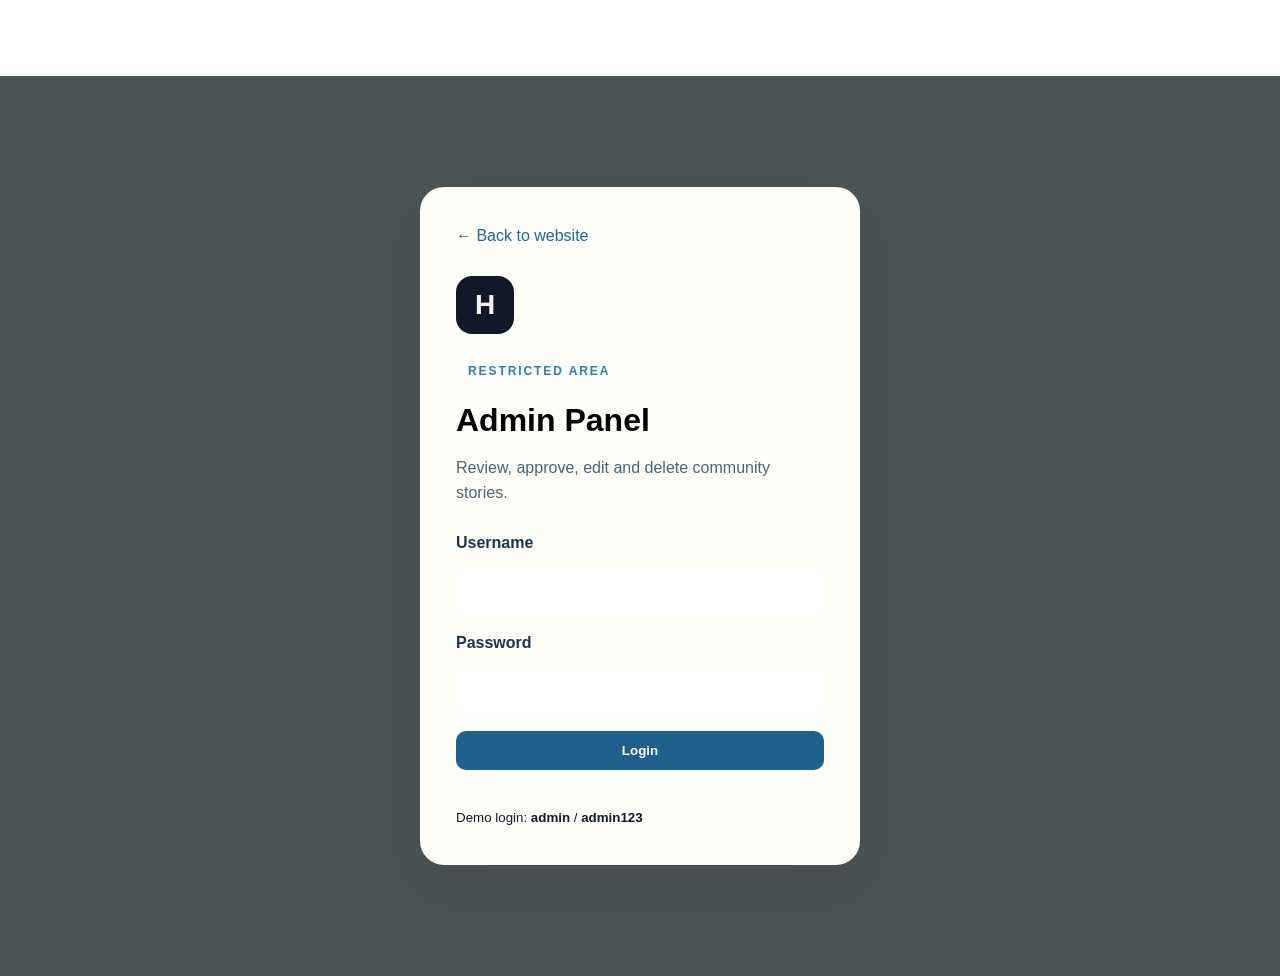
==== admin/index.html @ 547985c9 "Change more info" ====
<!doctype html>
<html lang="en">
<head>
<meta charset="utf-8">
<meta name="viewport" content="width=device-width, initial-scale=1">
<title>Admin Panel — Understanding the Himalayans</title>
<link rel="stylesheet" href="../css/style.css">
<script>try{const t=localStorage.getItem("himalayans-theme")||(matchMedia("(prefers-color-scheme: dark)").matches?"dark":"light");document.documentElement.dataset.theme=t;}catch(e){}</script>
<link rel="stylesheet" href="admin.css">
</head>
<body>
<div id="loginView" class="admin-login">
  <div class="login-card">
    <a class="back-link" href="../index.html">← Back to website</a>
    <div class="admin-logo">H</div>
    <span class="eyebrow">Restricted area</span>
    <h1>Admin Panel</h1>
    <p>Review, approve, edit and delete community stories.</p>
    <form id="loginForm">
      <label>Username<input id="username" autocomplete="username" required></label>
      <label>Password<input id="password" type="password" autocomplete="current-password" required></label>
      <button class="btn primary" type="submit">Login</button>
      <p id="loginError" class="error"></p>
    </form>
    <small>Demo login: <b>admin</b> / <b>admin123</b></small>
  </div>
</div>

<div id="adminView" class="hidden">
  <header class="admin-top">
    <div class="container admin-nav">
      <a class="brand" href="../index.html"><span class="logo">H</span><span>Understanding the Himalayans</span></a>
      <div>
        <button class="theme-toggle admin-theme-toggle" id="adminThemeToggle" type="button" title="Toggle day/night">☾</button><a class="btn light" href="../index.html">View site</a>
        <button class="btn danger-outline" id="logoutBtn">Logout</button>
      </div>
    </div>
  </header>

  <main class="container admin-main">
    <div class="admin-heading">
      <div><span class="eyebrow">Content management</span><h1>Story Administration</h1><p>Manage submitted and existing stories.</p></div>
      <div class="heading-actions"><button class="btn light" id="jsonBtn">View approved JSON</button><button class="btn primary" id="newStoryBtn">＋ Add story</button></div>
    </div>

    <div class="admin-stats">
      <div><strong id="totalCount">0</strong><span>Total stories</span></div>
      <div><strong id="pendingCount">0</strong><span>Pending approval</span></div>
      <div><strong id="approvedCount">0</strong><span>Approved</span></div>
      <div><strong id="deletedCount">0</strong><span>Deleted</span></div>
    </div>

    <div class="toolbar">
      <input id="adminSearch" placeholder="Search stories...">
      <select id="statusFilter"><option value="all">All statuses</option><option value="pending">Pending</option><option value="approved">Approved</option></select>
    </div>

    <section class="table-card">
      <div class="table-wrap">
        <table>
          <thead><tr><th>Story</th><th>Submitted by</th><th>Location</th><th>Disaster</th><th>Status</th><th>Actions</th></tr></thead>
          <tbody id="storyTable"></tbody>
        </table>
      </div>
      <div id="emptyState" class="empty hidden"><h3>No stories found</h3><p>Try a different search or status filter.</p></div>
    </section>
  </main>
</div>

<div id="jsonModal" class="modal hidden"><div class="modal-card json-card"><div class="modal-head"><div><span class="eyebrow">Public data</span><h2>Approved stories JSON</h2><p class="modal-subtitle">This preview contains the stories currently approved in this browser.</p></div><button class="close-btn" id="closeJson">×</button></div><pre id="jsonPreview"></pre><div class="form-actions"><button class="btn light" id="downloadJson">Download JSON</button><button class="btn primary" id="closeJsonBottom">Close</button></div></div></div>

<div id="editorModal" class="modal hidden">
  <div class="modal-card">
    <div class="modal-head"><div><span class="eyebrow">Story editor</span><h2 id="editorTitle">Edit story</h2></div><button class="close-btn" id="closeEditor">×</button></div>
    <form id="storyForm" class="editor-form">
      <input type="hidden" id="storyId">
      <div class="editor-section"><div class="editor-section-title"><span>01</span><div><strong>Story basics</strong><small>Title, disaster type and publishing source.</small></div></div>
        <div class="two"><label>Title<input id="fTitle" required placeholder="Story title"></label><label>Disaster type<select id="fDisaster" required><option value="">Select disaster type</option><option>Flood</option><option>Landslide</option><option>Earthquake</option><option>Heavy Rain</option><option>Glacial lake outburst flood</option><option>Storm</option><option>Other</option></select></label></div>
      </div>
      <div class="editor-section"><div class="editor-section-title"><span>02</span><div><strong>Location & date</strong><small>Keep the place information consistent for maps and filters.</small></div></div>
        <div class="three"><label>Province<select id="fProvince" required></select></label><label>District<select id="fDistrict" required></select></label><label>Place<input id="fPlace" required list="adminPlaceList" placeholder="Town / village / locality"></label></div>
        <datalist id="adminPlaceList"></datalist>
        <div class="three"><label>Date<input id="fDate" type="date"></label><label>Year<input id="fYear" required placeholder="2026"></label><label>Image URL<input id="fImage" type="url" placeholder="https://..."></label></div>
        <div class="coordinate-box">
          <div class="coordinate-heading"><div><strong>Map coordinates</strong><small>Enter the exact latitude and longitude for the story location.</small></div><a id="adminMapPreview" class="map-open-btn disabled" href="#" target="_blank" rel="noopener noreferrer">Open in Google Maps ↗</a></div>
          <div class="two"><label>Latitude<input id="fLat" type="number" min="-90" max="90" step="any" placeholder="28.3949"></label><label>Longitude<input id="fLng" type="number" min="-180" max="180" step="any" placeholder="84.1240"></label></div>
        </div>
        <div class="photo-upload-box">
          <div class="coordinate-heading"><div><strong>Story photos</strong><small>Upload one or more photos. New uploads replace the current photo gallery; leave empty to keep existing photos.</small></div></div>
          <label class="file-drop">
            <input id="fPhotos" type="file" accept="image/*" multiple>
            <span class="upload-icon">＋</span><span><b>Choose photos</b><small>JPG, PNG or WebP · up to 1.5 MB each</small></span>
          </label>
          <div id="photoPreview" class="photo-preview"></div>
        </div>
      </div>
      <div class="editor-section"><div class="editor-section-title"><span>03</span><div><strong>Story content</strong><small>Write the public-facing summary and full story.</small></div></div>
        <label>Description<textarea id="fDescription" rows="3" placeholder="Short summary shown on story cards..."></textarea></label>
        <label>Full story<textarea id="fStory" rows="10" required placeholder="Full story..."></textarea></label>
        <label>Photo / file note<textarea id="fPhotoNote" rows="2" placeholder="Photo credits, files or media notes..."></textarea></label>
      </div>
      <div class="form-actions"><button type="button" class="btn light" id="cancelEditor">Cancel</button><button class="btn primary" type="submit">Save story</button></div>
    </form>
  </div>
</div>

<script src="../js/js_main/data.js"></script>
<script src="admin.js"></script>
</body>
</html>
---- css/style.css ----
/*import the style from beauty.css*/
@import "beauty.css";/* Story submission form enhancements */
---- admin/admin.css ----
body{background:var(--bg);color:var(--text)}
.hidden{display:none!important}
.admin-login{min-height:100vh;display:grid;place-items:center;padding:24px}
.login-card{width:min(440px,100%);background:var(--card);border:1px solid var(--border);border-radius:24px;padding:36px;box-shadow:0 20px 60px rgba(0,0,0,.10)}
.back-link{display:inline-block;margin-bottom:28px;color:var(--muted);text-decoration:none}
.admin-logo{width:58px;height:58px;border-radius:16px;display:grid;place-items:center;background:var(--text);color:var(--bg);font-size:28px;font-weight:800;margin-bottom:20px}
.login-card h1{margin:6px 0 8px}.login-card p{color:var(--muted)}
.login-card form{display:grid;gap:16px;margin-top:24px}.login-card label,.editor-form label{display:grid;gap:7px;font-weight:650}
input,select,textarea{width:100%;box-sizing:border-box;border:1px solid var(--border);background:var(--bg);color:var(--text);border-radius:11px;padding:11px 13px;font:inherit}
input:focus,select:focus,textarea:focus{outline:2px solid rgba(0,0,0,.12);border-color:var(--text)}
.error{color:#b42318!important;min-height:18px;font-size:14px}
.admin-top{border-bottom:1px solid var(--border);background:var(--card)}
.admin-nav{height:72px;display:flex;align-items:center;justify-content:space-between;gap:16px}
.admin-nav>div{display:flex;gap:10px}
.admin-main{padding:44px 20px 80px}
.admin-heading{display:flex;justify-content:space-between;align-items:end;gap:20px;margin-bottom:28px}
.admin-heading h1{margin:4px 0}.admin-heading p{margin:0;color:var(--muted)}
.admin-stats{display:grid;grid-template-columns:repeat(4,1fr);gap:14px;margin-bottom:22px}
.admin-stats>div{padding:20px;border:1px solid var(--border);background:var(--card);border-radius:16px}
.admin-stats strong{display:block;font-size:28px}.admin-stats span{color:var(--muted);font-size:14px}
.toolbar{display:flex;gap:12px;margin-bottom:14px}.toolbar input{max-width:420px}.toolbar select{max-width:180px}
.table-card{background:var(--card);border:1px solid var(--border);border-radius:18px;overflow:hidden}
.table-wrap{overflow:auto}table{width:100%;border-collapse:collapse;min-width:850px}th,td{padding:15px 16px;text-align:left;border-bottom:1px solid var(--border);vertical-align:middle}th{font-size:12px;text-transform:uppercase;letter-spacing:.08em;color:var(--muted)}td small{display:block;color:var(--muted);margin-top:4px}td span:not(.tag):not(.status){color:var(--muted);font-size:13px}
.actions{white-space:nowrap}.action{border:0;background:transparent;padding:7px 8px;border-radius:8px;cursor:pointer;color:var(--text)}.action:hover{background:var(--bg)}.action.approve{color:#087443}.action.delete{color:#b42318}
.status{display:inline-block;border-radius:999px;padding:5px 9px;font-size:12px;font-weight:700;text-transform:capitalize}.status.approved{background:#e8f7ef;color:#087443}.status.pending{background:#fff4d6;color:#8a5a00}.status.deleted{background:#fdeaea;color:#b42318}
.danger-outline{border:1px solid #d7a5a5!important;color:#a33!important;background:transparent!important}
.modal{position:fixed;inset:0;background:rgba(0,0,0,.55);display:grid;place-items:center;padding:20px;z-index:1000}
.modal-card{width:min(900px,100%);max-height:92vh;overflow:auto;background:var(--card);border-radius:20px;padding:28px}
.modal-head{display:flex;justify-content:space-between;align-items:start;margin-bottom:22px}.modal-head h2{margin:3px 0}
.close-btn{border:0;background:transparent;font-size:30px;line-height:1;cursor:pointer;color:var(--muted)}
.editor-form{display:grid;gap:15px}.two,.three{display:grid;grid-template-columns:repeat(2,1fr);gap:14px}.three{grid-template-columns:repeat(3,1fr)}
.form-actions{display:flex;justify-content:flex-end;gap:10px;padding-top:8px}
.empty{text-align:center;padding:45px}.empty p{color:var(--muted)}
@media(max-width:760px){.admin-heading{align-items:start;flex-direction:column}.admin-stats{grid-template-columns:repeat(2,1fr)}.two,.three{grid-template-columns:1fr}.toolbar{flex-direction:column}.toolbar input,.toolbar select{max-width:none}.admin-nav .brand span:last-child{display:none}}
.heading-actions{display:flex;gap:10px;flex-wrap:wrap}
.action.decline{color:#8b3a00}
.json-card{width:min(1000px,100%)}
.modal-subtitle{color:var(--muted);margin:0}
#jsonPreview{max-height:55vh;overflow:auto;background:var(--bg);border:1px solid var(--border);border-radius:14px;padding:18px;font:12px/1.55 ui-monospace,SFMono-Regular,Menlo,monospace;white-space:pre-wrap}


/* Full-screen story editor */
#editorModal { padding: 18px; align-items: center; }
#editorModal .modal-card { width: min(1180px, 96vw); height: min(94vh, 920px); max-height: 94vh; padding: 0; overflow: hidden; display: flex; flex-direction: column; border: 1px solid var(--border); box-shadow: 0 30px 90px rgba(0,0,0,.28); }
#editorModal .modal-head { position: sticky; top: 0; z-index: 2; margin: 0; padding: 24px 30px 18px; background: var(--card); border-bottom: 1px solid var(--border); }
#editorModal .editor-form { overflow: auto; padding: 24px 30px 30px; }
.editor-section { padding: 22px; border: 1px solid var(--border); border-radius: 18px; background: color-mix(in srgb, var(--bg) 72%, var(--card)); box-shadow: 0 8px 24px rgba(0,0,0,.035); }
.editor-section + .editor-section { margin-top: 14px; }
.editor-section-title { display:flex; gap:12px; align-items:center; margin-bottom:18px; }
.editor-section-title > span { width:36px; height:36px; border-radius:11px; display:grid; place-items:center; background:var(--text); color:var(--bg); font-size:12px; font-weight:900; }
.editor-section-title strong { display:block; font-size:16px; }
.editor-section-title small { display:block; color:var(--muted); margin-top:2px; }
#editorModal .form-actions { position: sticky; bottom: 0; background: var(--card); border-top: 1px solid var(--border); margin: 0 -30px -30px; padding: 16px 30px; z-index: 3; }
.story-source-badge { display:inline-flex; align-items:center; gap:5px; padding:4px 8px; border-radius:999px; font-size:10px; font-weight:900; white-space:nowrap; }
.story-source-badge.admin-story { background:#e9f0f7; color:#16466e; }
.story-source-badge.user-story { background:#fff0d9; color:#9a5a00; }
@media(max-width:760px){ #editorModal{padding:0} #editorModal .modal-card{width:100vw;height:100vh;max-height:100vh;border-radius:0} #editorModal .modal-head,#editorModal .editor-form{padding-left:18px;padding-right:18px} #editorModal .form-actions{margin-left:-18px;margin-right:-18px;padding-left:18px;padding-right:18px} .editor-section{padding:16px} }

/* Solid admin surfaces + richer editor fields */
.admin-login,.modal { background: rgba(7, 18, 22, .72); }
.login-card,.modal-card,.table-card,.admin-stats>div { background: var(--surface, #fffdf8); color: var(--text); }
#editorModal .modal-card { background: var(--surface, #fffdf8) !important; opacity: 1; }
#editorModal .modal-head,
#editorModal .form-actions { background: var(--surface, #fffdf8) !important; }
.editor-section { background: var(--surface-2, #eef3f1); }
.editor-form input,.editor-form select,.editor-form textarea { background: var(--surface, #fffdf8); color: var(--text); }
.coordinate-box,.photo-upload-box { margin-top:14px; padding:16px; border:1px solid var(--line); border-radius:16px; background:var(--surface, #fffdf8); }
.coordinate-heading { display:flex; justify-content:space-between; align-items:center; gap:14px; margin-bottom:14px; }
.coordinate-heading strong,.coordinate-heading small { display:block; }
.coordinate-heading small { color:var(--muted); margin-top:3px; }
.map-open-btn { display:inline-flex; align-items:center; justify-content:center; padding:9px 12px; border-radius:10px; background:var(--brand); color:#fff; text-decoration:none; font-size:12px; font-weight:800; white-space:nowrap; }
.map-open-btn.disabled { opacity:.45; pointer-events:none; }
.file-drop { min-height:105px; border:1.5px dashed var(--line); border-radius:14px; display:flex!important; align-items:center; justify-content:center; gap:12px; cursor:pointer; background:var(--surface-2); text-align:left; }
.file-drop input { position:absolute; width:1px; height:1px; opacity:0; pointer-events:none; }
.file-drop .upload-icon { width:40px; height:40px; display:grid; place-items:center; border-radius:12px; background:var(--brand); color:#fff; font-size:24px; }
.file-drop b,.file-drop small { display:block; }.file-drop small { color:var(--muted); margin-top:3px; }
.photo-preview { display:grid; grid-template-columns:repeat(auto-fill,minmax(130px,1fr)); gap:10px; margin-top:12px; }
.photo-thumb { border:1px solid var(--line); border-radius:12px; overflow:hidden; background:var(--surface); }
.photo-thumb img { width:100%; height:105px; object-fit:cover; display:block; }
.photo-thumb span { display:block; padding:7px 8px; font-size:11px; color:var(--muted); white-space:nowrap; overflow:hidden; text-overflow:ellipsis; }
.table-map-link { display:inline-block; margin-top:5px; color:var(--brand); font-size:12px; font-weight:800; text-decoration:none; }
.table-map-link:hover { text-decoration:underline; }
@media(max-width:760px){ .coordinate-heading{align-items:flex-start; flex-direction:column}.map-open-btn{width:100%} }


/* v5 admin theme + fixed header */
html[data-theme="light"] { --text:#111827; --muted:#4b5563; --bg:#f6f3ec; --surface:#fffdf8; --surface-2:#eef3f1; --line:#d9e1df; --brand:#0f6b72; }
html[data-theme="dark"] { --text:#fff; --muted:#d0dcda; --bg:#0c171b; --surface:#13252a; --surface-2:#172d32; --line:#294047; --brand:#69c5c0; }
body { background:var(--bg); color:var(--text); }
.admin-top { position:fixed; inset:0 0 auto 0; z-index:1500; width:100%; background:var(--surface); }
.admin-main { padding-top:116px; }
.admin-nav .brand, .admin-nav .brand span { color:var(--text) !important; }
.login-card,.modal-card,.table-card,.admin-stats>div,.editor-section,.coordinate-box,.photo-upload-box { background:var(--surface) !important; color:var(--text); }
.editor-section { background:var(--surface-2) !important; }
input,select,textarea { background:var(--surface-2) !important; color:var(--text) !important; border-color:var(--line) !important; }
.modal { background:rgba(0,0,0,.68); }
.admin-theme-toggle { width:42px; height:42px; padding:0; border-radius:50%; border:1px solid var(--line); background:var(--surface-2); color:var(--text); cursor:pointer; }
html[data-theme="dark"] .status.approved { background:#123f32; color:#8be0bd; }
html[data-theme="dark"] .status.pending { background:#4b3915; color:#ffd27b; }
html[data-theme="dark"] .status.deleted { background:#4b2020; color:#ffaaa6; }
html[data-theme="dark"] .story-source-badge.admin-story { background:#245b68; color:#e8fbff; }
html[data-theme="dark"] .story-source-badge.user-story { background:#6b481d; color:#ffe4ad; }
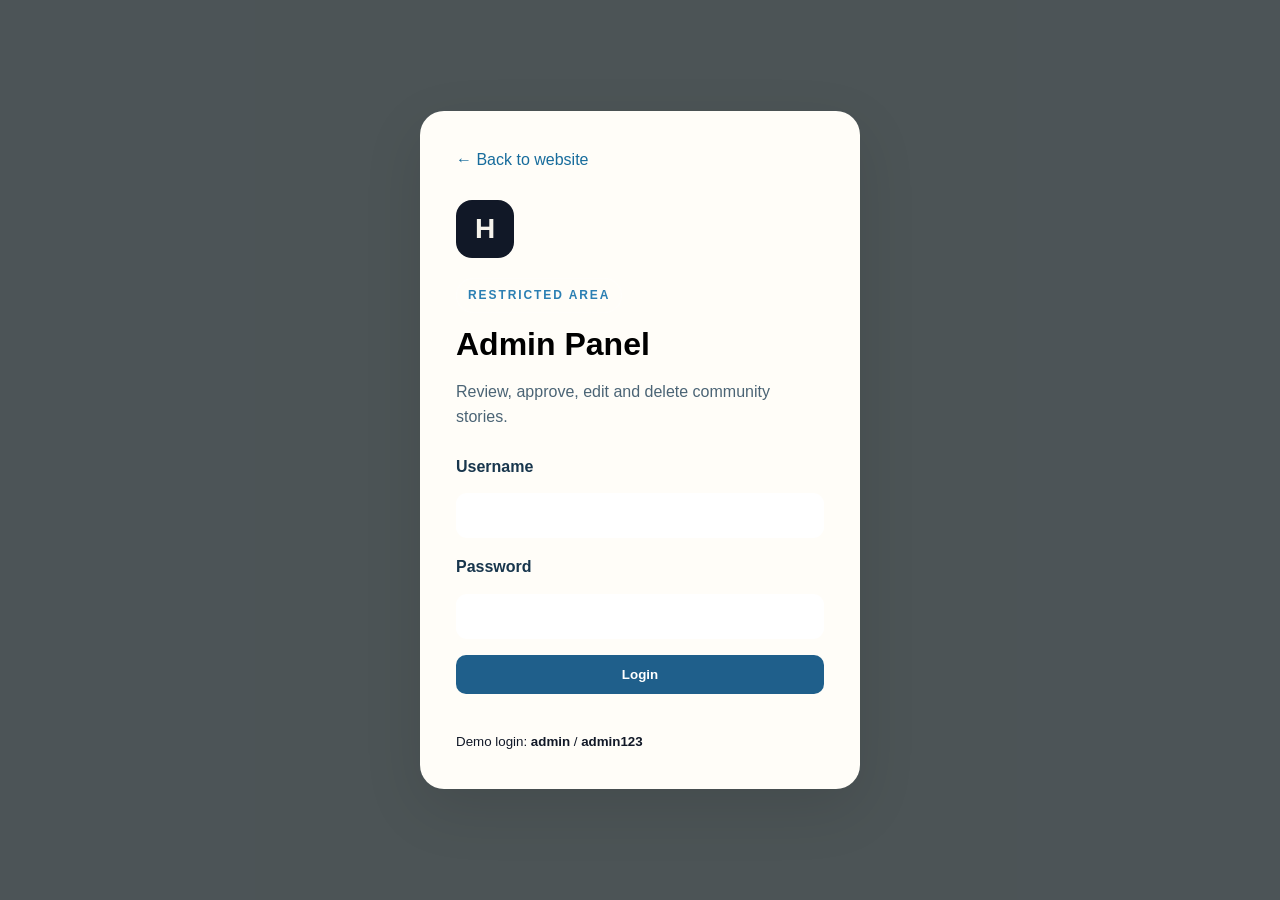
==== commit a88adfc5: "Change more info" ====
--- a/admin/index.html
+++ b/admin/index.html
@@ -99,8 +99,8 @@
         <label>Full story<textarea id="fStory" rows="10" required placeholder="Full story..."></textarea></label>
         <label>Photo / file note<textarea id="fPhotoNote" rows="2" placeholder="Photo credits, files or media notes..."></textarea></label>
       </div>
-      <div class="form-actions"><button type="button" class="btn light" id="cancelEditor">Cancel</button><button class="btn primary" type="submit">Save story</button></div>
     </form>
+    <div class="form-actions"><button type="button" class="btn light" id="cancelEditor">Cancel</button><button class="btn primary" type="submit" form="storyForm">Save story</button></div>
   </div>
 </div>
 
--- a/admin/admin.css
+++ b/admin/admin.css
@@ -43,14 +43,14 @@
 #editorModal { padding: 18px; align-items: center; }
 #editorModal .modal-card { width: min(1180px, 96vw); height: min(94vh, 920px); max-height: 94vh; padding: 0; overflow: hidden; display: flex; flex-direction: column; border: 1px solid var(--border); box-shadow: 0 30px 90px rgba(0,0,0,.28); }
 #editorModal .modal-head { position: sticky; top: 0; z-index: 2; margin: 0; padding: 24px 30px 18px; background: var(--card); border-bottom: 1px solid var(--border); }
-#editorModal .editor-form { overflow: auto; padding: 24px 30px 30px; }
+#editorModal .editor-form { min-height: 0; overflow: auto; padding: 24px 30px 30px; }
 .editor-section { padding: 22px; border: 1px solid var(--border); border-radius: 18px; background: color-mix(in srgb, var(--bg) 72%, var(--card)); box-shadow: 0 8px 24px rgba(0,0,0,.035); }
 .editor-section + .editor-section { margin-top: 14px; }
 .editor-section-title { display:flex; gap:12px; align-items:center; margin-bottom:18px; }
 .editor-section-title > span { width:36px; height:36px; border-radius:11px; display:grid; place-items:center; background:var(--text); color:var(--bg); font-size:12px; font-weight:900; }
 .editor-section-title strong { display:block; font-size:16px; }
 .editor-section-title small { display:block; color:var(--muted); margin-top:2px; }
-#editorModal .form-actions { position: sticky; bottom: 0; background: var(--card); border-top: 1px solid var(--border); margin: 0 -30px -30px; padding: 16px 30px; z-index: 3; }
+#editorModal .form-actions { flex-shrink: 0; background: var(--card); border-top: 1px solid var(--border); padding: 16px 30px; z-index: 3; }
 .story-source-badge { display:inline-flex; align-items:center; gap:5px; padding:4px 8px; border-radius:999px; font-size:10px; font-weight:900; white-space:nowrap; }
 .story-source-badge.admin-story { background:#e9f0f7; color:#16466e; }
 .story-source-badge.user-story { background:#fff0d9; color:#9a5a00; }
@@ -86,9 +86,9 @@
 /* v5 admin theme + fixed header */
 html[data-theme="light"] { --text:#111827; --muted:#4b5563; --bg:#f6f3ec; --surface:#fffdf8; --surface-2:#eef3f1; --line:#d9e1df; --brand:#0f6b72; }
 html[data-theme="dark"] { --text:#fff; --muted:#d0dcda; --bg:#0c171b; --surface:#13252a; --surface-2:#172d32; --line:#294047; --brand:#69c5c0; }
-body { background:var(--bg); color:var(--text); }
+body { padding-top: 0; background:var(--bg); color:var(--text); }
 .admin-top { position:fixed; inset:0 0 auto 0; z-index:1500; width:100%; background:var(--surface); }
-.admin-main { padding-top:116px; }
+.admin-main { padding-top:88px; }
 .admin-nav .brand, .admin-nav .brand span { color:var(--text) !important; }
 .login-card,.modal-card,.table-card,.admin-stats>div,.editor-section,.coordinate-box,.photo-upload-box { background:var(--surface) !important; color:var(--text); }
 .editor-section { background:var(--surface-2) !important; }
